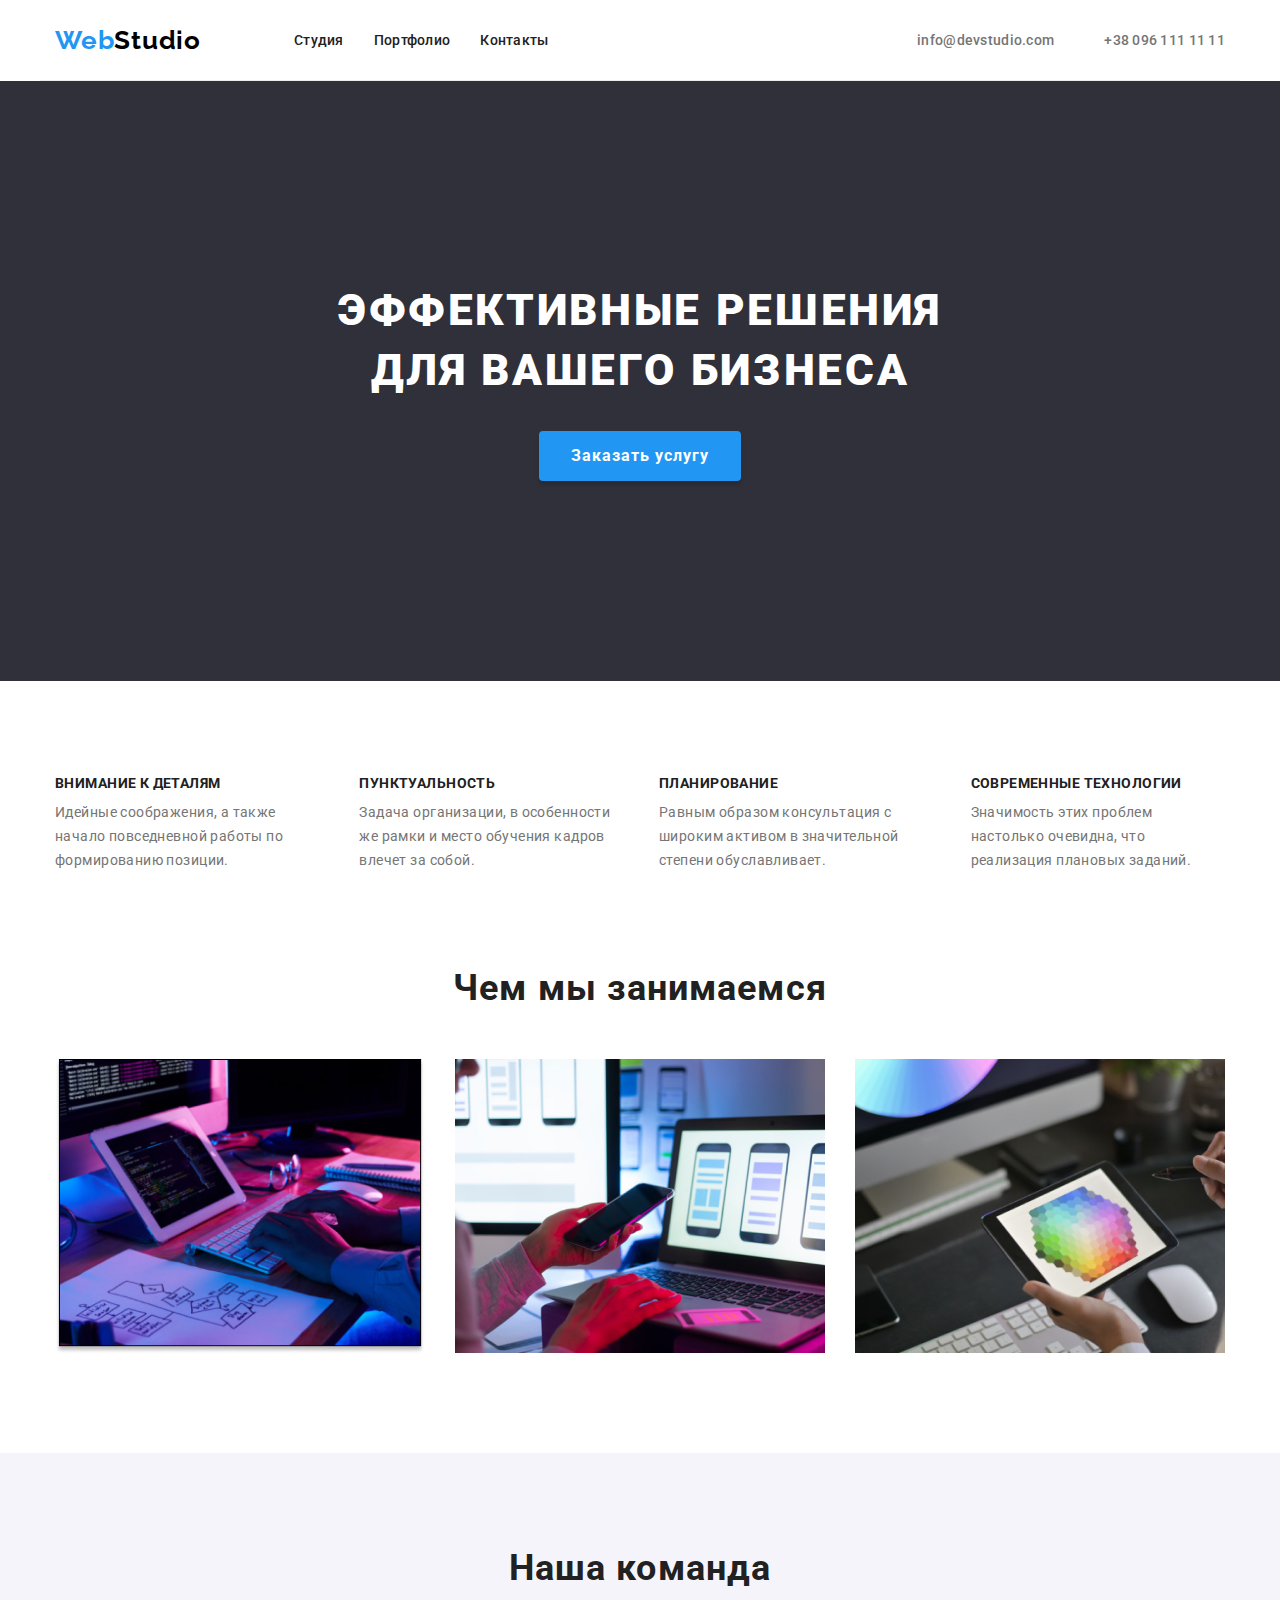
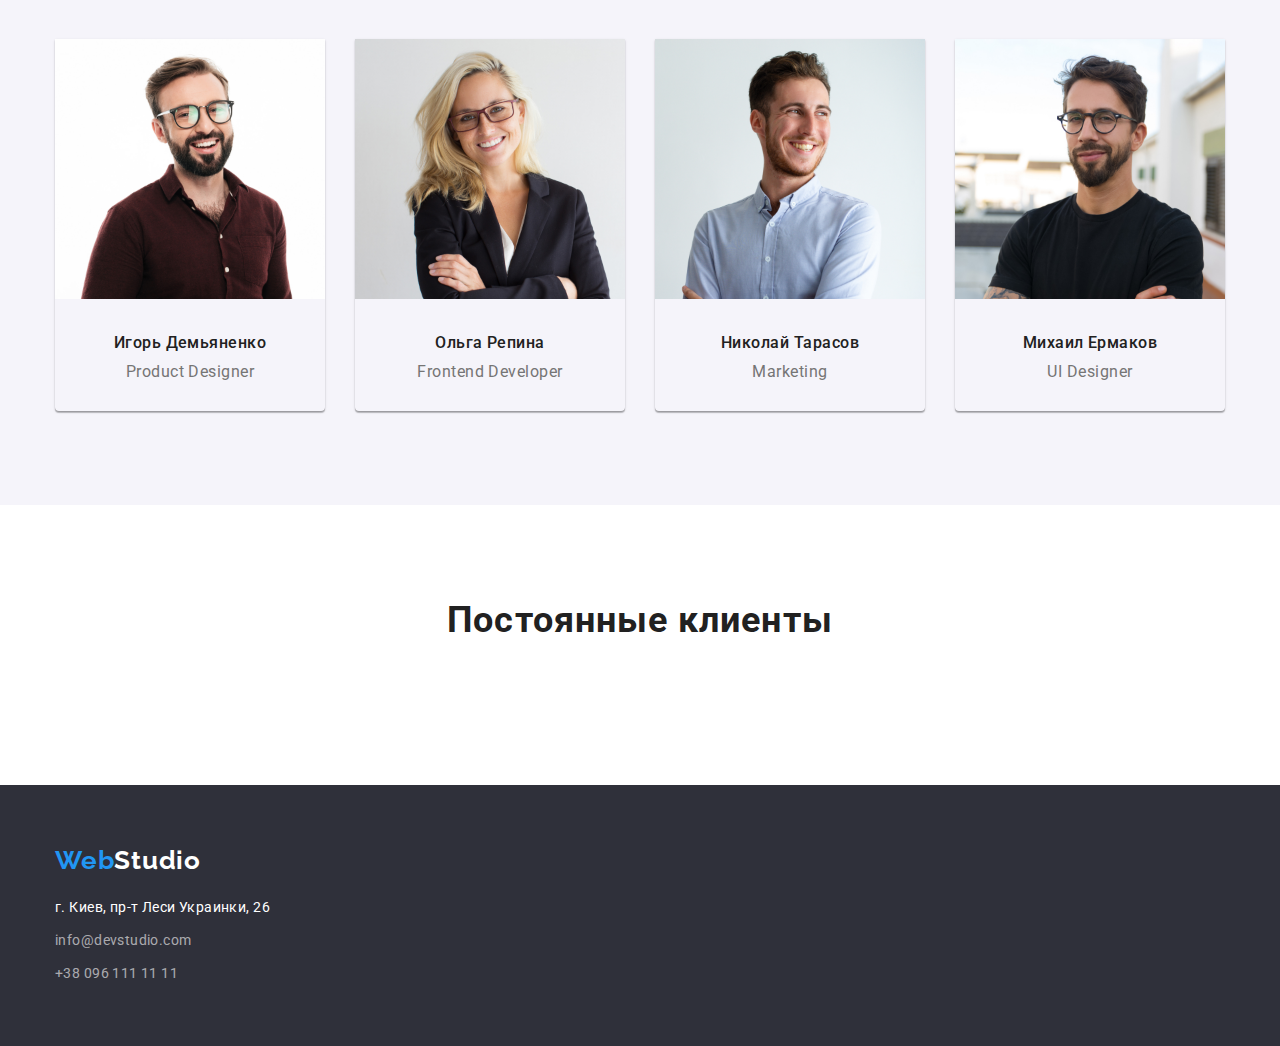
==== index.html @ a21bda49 "дз 4" ====
<!DOCTYPE html>
<html lang="ru">
<head>
    <meta charset="UTF-8">
    <meta http-equiv="X-UA-Compatible" content="IE=edge">
    <meta name="viewport" content="width=device-width, initial-scale=1.0">
    <link rel="preconnect" href="https://fonts.googleapis.com">
    <link rel="preconnect" href="https://fonts.gstatic.com" crossorigin>
    <link href="https://fonts.googleapis.com/css2?family=Raleway:wght@700&family=Roboto:wght@400;500;700;900&display=swap"
        rel="stylesheet">
    <link rel="stylesheet" href="css/styles.css">
    <link rel="stylesheet" href="./css/modern-normalize.css">
    <link rel="stylesheet" href="./css/reset.css">
    <title>Студия</title>
</head>
<body>
    <!--------шапка---------->
    <header>
        <div class="container nav-container">
            <nav class="main-nav">
                <a class="link header-logo-web" href="./index.html">Web<span class="header-logo-studio">Studio</span></a>
                <ul class="list header-list">
                    <li class="header-pre-list">
                        <a class="link header-link" href="./index.html" title="Студия">Студия</a>
                    </li>
                    <li class="header-pre-list">
                        <a class="link header-link" href="./portfolio.html" title="Портфолио">Портфолио</a>
                    </li>
                    <li class="header-pre-list">
                        <a class="link header-link" href="" title="Контакты">Контакты</a>
                    </li>
                </ul>
            </nav>
                <ul class="list header-tel-mail">
                    <li class="header-contact">
                        <a class="link header-mail" href="mailto:info@devstudio.com">info@devstudio.com</a>
                    </li>
                    <li class="header-contact">
                        <a class="link header-tel" href="tel:+380961111111">+38 096 111 11 11</a>
                    </li>
                </ul>
        </div>
    </header>
    <!---------ГЕРОЙ-------->
    <main>
        <section class="hero">
            <div class="container">
            <h1 class="hero-text">Эффективные решения для вашего бизнеса</h1>
            <button class="hero-btn" type="button">Заказать услугу</button>
            </div>
        </section>
        <!------Особенности------>
        <section class="section">
            <div class="container">
                <h2 class="visually-hidden">Особенности</h2>
                <ul class="list container-text">
                    <li class="container-pre-text">
                        <h3 class="list-text">Внимание к деталям</h3>
                        <p class="list-pre-text">Идейные соображения, а также начало повседневной работы по формированию позиции.</p>
                    </li>
                    <li class="container-pre-text">
                        <h3 class="list-text">Пунктуальность</h3>
                        <p class="list-pre-text">Задача организации, в особенности же рамки и место обучения кадров влечет за собой.</p>
                    </li>
                    <li class="container-pre-text">
                        <h3 class="list-text">Планирование</h3>
                        <p class="list-pre-text">Равным образом консультация с широким активом в значительной степени обуславливает.</p>
                    </li>
                    <li class="container-pre-text">
                        <h3 class="list-text">Современные технологии</h3>
                        <p class="list-pre-text">Значимость этих проблем настолько очевидна, что реализация плановых заданий.</p>
                    </li>
                </ul>
            </div>
        </section>
        <!-----Чем-мы-занимаемся----->
        <section class="img-container">
            <div class="container">
            <h2 class="item-text">Чем мы занимаемся</h2>
            <ul class="list container-img">
                <li class="item-img">
                    <img src="./images/box1.png" alt="Планирование" width="370">
                </li>
                <li class="item-img">
                    <img src="./images/box2.png" alt="Современные технологии" width="370">
                </li>
                <li class="item-img">
                    <img src="./images/box3.png" alt="Внимание к деталям" width="370">
                </li>
            </ul>
            </div>
        </section>
        <!-----Наша команда----->
        <section class="items">
            <div class="container">
                <h2 class="item-text">Наша команда</h2>
                <ul class="list container-items">
                    <li class="container-pre-items">
                        <img class="img-items" src="./images/img.jpg" alt="Игорь Демьяненко" width="270">
                        <div class="box-item-text" >
                            <h3 class="items-text">Игорь Демьяненко</h3>
                            <p class="items-title">Product Designer</p>
                        </div>
                    </li>
                    <li class="container-pre-items">
                        <img class="img-items" src="./images/img(1).jpg" alt="Ольга Репина" width="270">
                        <div class="box-item-text" >
                            <h3 class="items-text">Ольга Репина</h3>
                            <p class="items-title">Frontend Developer</p>
                        </div>
                    </li>
                    <li class="container-pre-items">
                        <img class="img-items" src="./images/img(2).jpg" alt="Николай Тарасов" width="270">
                        <div class="box-item-text" >
                            <h3 class="items-text">Николай Тарасов</h3>
                            <p class="items-title">Marketing</p>
                        </div>
                    </li>
                    <li class="container-pre-items">
                        <img class="img-items" src="./images/img(3).jpg" alt="Михаил Ермаков" width="270">
                        <div class="box-item-text" >
                            <h3 class="items-text">Михаил Ермаков</h3>
                            <p class="items-title">UI Designer</p>
                        </div>
                    </li>
                </ul>
            </div>
        </section>
        <!-- -----Постоянные-клиенты----- -->
        <section class="client-container">
            <div class="container">
                <h2 class="item-text">Постоянные клиенты</h2>
                <ul class="list">
                    <li></li>
                    <li></li>
                    <li></li>
                    <li></li>
                    <li></li>
                    <li></li>
                </ul>
            </div>
        </section>
    </main>
    <!-----футер--Подвал----->
    <footer class="footer">
        <div class="container">
            <a class="link footer-logo-web" href="./index.html">Web<span class="footer-logo-studio">Studio</span></a>
            <ul class="list footer-container">
                <li class="footer-pre-container" >
                    <a class="link footer-map" href="https://goo.gl/maps/3yWpkA23hBz6djXq9" target="_blank" rel="noopener noreferrer">
                        <address>г. Киев, пр-т Леси Украинки, 26</address></a>
                </li>
                <li class="footer-pre-container" >
                    <a class="link footer-list" href="mailto:info@devstudio.com">info@devstudio.com</a>
                </li>
                <li class="footer-pre-container" >
                    <a class="link footer-list" href="tel:+380961111111">+38 096 111 11 11</a>
                </li>
            </ul>
        </div>
    </footer>
</body>
</html>
---- css/styles.css ----
:root {
  --header-text-color: #212121;
  --accent-color: #2196f3;
  --main-title-color: #212121;
  --portfolio-text-color: #212121;
}

body {
  font-family: "Roboto", sans-serif;
}

.link {
  text-decoration: none;
}

.list {
  list-style: none;
}

.container {
  width: 1200px;
  padding-left: 15px;
  padding-right: 15px;
  margin: 0 auto;
}

/* ------------------------------ШАПКА---------------------------------- */
.nav-container {
  display: flex;
  align-items: center;
  border-bottom: 1px solid #ececec;
}

.main-nav {
  display: flex;
  align-items: center;
}

.header-list {
  display: flex;
}

.header-tel-mail {
  display: flex;
  align-items: center;
  margin-left: auto;
}

.header-logo-web {
  font-family: Raleway;
  font-weight: bold;
  font-size: 26px;
  line-height: 31px;
  letter-spacing: 0.03em;
  color: #2196f3;
}

.header-logo-web {
  margin-right: 93px;
}

.header-logo-studio {
  font-family: Raleway;
  font-weight: bold;
  font-size: 26px;
  line-height: 31px;
  letter-spacing: 0.03em;
  color: #000000;
}

.header-link {
  display: block;
  font-family: Roboto;
  font-style: normal;
  font-weight: 500;
  font-size: 14px;
  line-height: 16px;
  letter-spacing: 0.02em;

  color: var(--header-text-color);

  padding-top: 32px;
  padding-bottom: 32px;
}

.header-pre-list + .header-pre-list {
  margin-left: 30px;
}

.header-contact:not(:last-child) {
  margin-right: 50px;
}

.header-link:hover,
.header-link:focus {
  color: var(--accent-color);
}

.header-mail {
  font-family: Roboto;
  font-style: normal;
  font-weight: 500;
  font-size: 14px;
  line-height: 16px;
  letter-spacing: 0.02em;

  color: #757575;
}

.header-mail:hover,
.header-mail:focus {
  color: var(--accent-color);
}

.header-tel {
  font-family: Roboto;
  font-style: normal;
  font-weight: 500;
  font-size: 14px;
  line-height: 16px;
  letter-spacing: 0.02em;

  color: #757575;
}

.header-tel:hover,
.header-tel:focus {
  color: var(--accent-color);
}

/* ------------------------------ГЕРОЙ-------------------------------------- */
.hero {
  background-color: #2f303a;
  padding-top: 200px;
  padding-bottom: 200px;
}

.hero-text {
  width: 696px;
  height: 120px;
  font-family: Roboto;
  font-style: normal;
  font-weight: 900;
  font-size: 44px;
  line-height: 1.36;
  text-align: center;
  letter-spacing: 0.06em;
  text-transform: uppercase;
  color: #ffffff;

  margin: 0 auto;
  margin-bottom: 30px;
  display: block;
}

.hero-btn {
  padding: 10px 32px;
  margin: 0 auto;
  font-family: Roboto;
  font-style: normal;
  font-weight: bold;
  font-size: 16px;
  line-height: 1.87;
  display: block;
  align-items: center;
  text-align: center;
  letter-spacing: 0.06em;
  color: #ffffff;
  cursor: pointer;

  background: #2196f3;
  box-shadow: 0px 4px 4px rgba(0, 0, 0, 0.15);
  border-radius: 4px;
  border: none;
}

.hero-btn:hover,
.hero-btn:focus {
  color: #188ce8;
}

/* -----------------------------ОСОБЕННОСТИ--------------------------------------- */

.container-text {
  display: flex;
}

.container-pre-text:not(:last-child) {
  margin-right: 30px;
}

.section {
  padding-top: 94px;
  padding-bottom: 94px;
}

.visually-hidden {
  position: absolute;
  width: 1px;
  height: 1px;
  margin: -1px;
  border: 0;
  padding: 0;
  white-space: nowrap;
  clip-path: inset(100%);
  clip: rect(0 0 0 0);
  overflow: hidden;
}

.list-text {
  margin-bottom: 10px;

  font-family: Roboto;
  font-style: normal;
  font-weight: bold;
  font-size: 14px;
  line-height: 16px;
  letter-spacing: 0.03em;
  color: var(--main-title-color);

  text-transform: uppercase;
}

.list-pre-text {
  font-family: Roboto;
  font-style: normal;
  font-weight: normal;
  font-size: 14px;
  line-height: 1.71;
  letter-spacing: 0.03em;
  color: #757575;
}

/* -------------------------------ЧЕМ-МИ-ЗАНИМАЕМСЯ----------------------------------- */

.img-container {
  padding-bottom: 94px;
}

.container-img {
  display: inline-flex;
}

.item-img:not(:last-child) {
  margin-right: 30px;
}

.item-text {
  margin-bottom: 50px;

  font-family: Roboto;
  font-style: normal;
  font-weight: bold;
  font-size: 36px;
  line-height: 42px;
  text-align: center;
  letter-spacing: 0.03em;
  color: var(--header-text-color);
}

/* ---------------------------------НАША-КОМАННДА---------------------------------- */

.container-items {
  display: flex;
}

.container-pre-items:not(:last-child) {
  margin-right: 30px;
}

.container-pre-items {
  box-shadow: 0px 1px 3px rgba(0, 0, 0, 0.12), 0px 1px 1px rgba(0, 0, 0, 0.14),
    0px 2px 1px rgba(0, 0, 0, 0.2);
  border-radius: 0px 0px 4px 4px;
}

.box-item-text {
  padding-top: 30px;
  padding-bottom: 30px;
}

.items {
  background-color: #f5f4fa;
  padding-top: 94px;
  padding-bottom: 94px;
}

.items-text {
  margin-bottom: 10px;

  font-family: Roboto;
  font-style: normal;
  font-weight: 500;
  font-size: 16px;
  line-height: 19px;
  text-align: center;
  letter-spacing: 0.03em;
  color: var(--header-text-color);
}

.items-title {
  font-family: Roboto;
  font-style: normal;
  font-weight: normal;
  font-size: 16px;
  line-height: 19px;
  text-align: center;
  letter-spacing: 0.03em;
  color: #757575;
}

/* --------------------СТОРІНКА-2-ПОРТФОЛИО----------------------------------------- */

.box-list {
  padding-top: 94px;
  padding-bottom: 94px;
}

.box-button:not(:last-child) {
  margin-right: 8px;
}

.container-box-btn {
  display: block;
  display: flex;
  justify-content: center;
  margin-bottom: 50px;
}

.list-btn {
  padding: 8px 22px;
  font-family: Roboto;
  font-style: normal;
  font-weight: 500;
  font-size: 16px;
  line-height: 1.62;
  text-align: center;
  letter-spacing: 0.03em;
  color: #212121;
  cursor: pointer;
  border-radius: 4px;
  border: none;
  background: #f5f4fa;
  border-radius: 4px;
}

.list-btn:focus,
.list-btn:hover {
  background: #2196f3;
  /* shadow-middle */
  color: #ffffff;
  box-shadow: 0px 3px 1px rgba(0, 0, 0, 0.1), 0px 1px 2px rgba(0, 0, 0, 0.08),
    0px 2px 2px rgba(0, 0, 0, 0.12);
  border-radius: 4px;
}

.flex-container {
  display: flex;
  flex-wrap: wrap;
}

.flex-text-container {
  padding: 20px 24px;
  border-right: 1px solid #eee;
  border-bottom: 1px solid#eee;
  border-left: 1px solid #eee;
}

.box-img {
  width: 370px;
  margin-right: 30px;
  margin-bottom: 30px;
}

.box-img:nth-child(3n) {
  margin-right: 0;
}

.box-img:nth-last-child(-n + 3) {
  margin-bottom: 0px;
}

.section-text {
  font-family: Roboto;
  font-style: normal;
  font-weight: bold;
  font-size: 18px;
  line-height: 2;

  letter-spacing: 0.06em;
  color: var(--portfolio-text-color);
}

.section-title {
  font-family: Roboto;
  font-style: normal;
  font-weight: normal;
  font-size: 16px;
  line-height: 1.87;
  letter-spacing: 0.03em;
  color: #757575;
}

/* ----------------------------Постоянные-клиенты---------------------------------- */

.client-container {
  padding-top: 94px;
  padding-bottom: 94px;
}

/* ----------------------------ФУТЕР--------------------------------------------- */
.footer {
  background-color: #2f303a;
  padding-top: 60px;
  padding-bottom: 60px;
}

.footer-pre-container:not(:last-child) {
  margin-bottom: 9px;
}

.footer-logo-web {
  display: block;
  margin-bottom: 20px;
  font-family: Raleway;
  font-weight: bold;
  font-size: 26px;
  line-height: 31px;
  letter-spacing: 0.03em;
  color: #2196f3;
}

.footer-logo-studio {
  font-family: Raleway;
  font-weight: bold;
  font-size: 26px;
  line-height: 31px;
  letter-spacing: 0.03em;
  color: #ffffff;
}

.footer-list {
  font-family: Roboto;
  font-style: normal;
  font-weight: normal;
  font-size: 14px;
  line-height: 1.71;
  letter-spacing: 0.03em;

  color: rgba(255, 255, 255, 0.6);
}

.footer-map {
  font-family: Roboto;
  font-style: normal;
  font-weight: normal;
  font-size: 14px;
  line-height: 1.71;
  letter-spacing: 0.03em;
  color: #ffffff;
}

address {
  font-family: Roboto;
  font-style: normal;
}

.footer-list:hover {
  color: var(--accent-color);
}

.footer-list:focus {
  color: var(--accent-color);
}

.footer-map:hover {
  color: var(--accent-color);
}

.footer-map:focus {
  color: var(--accent-color);
}
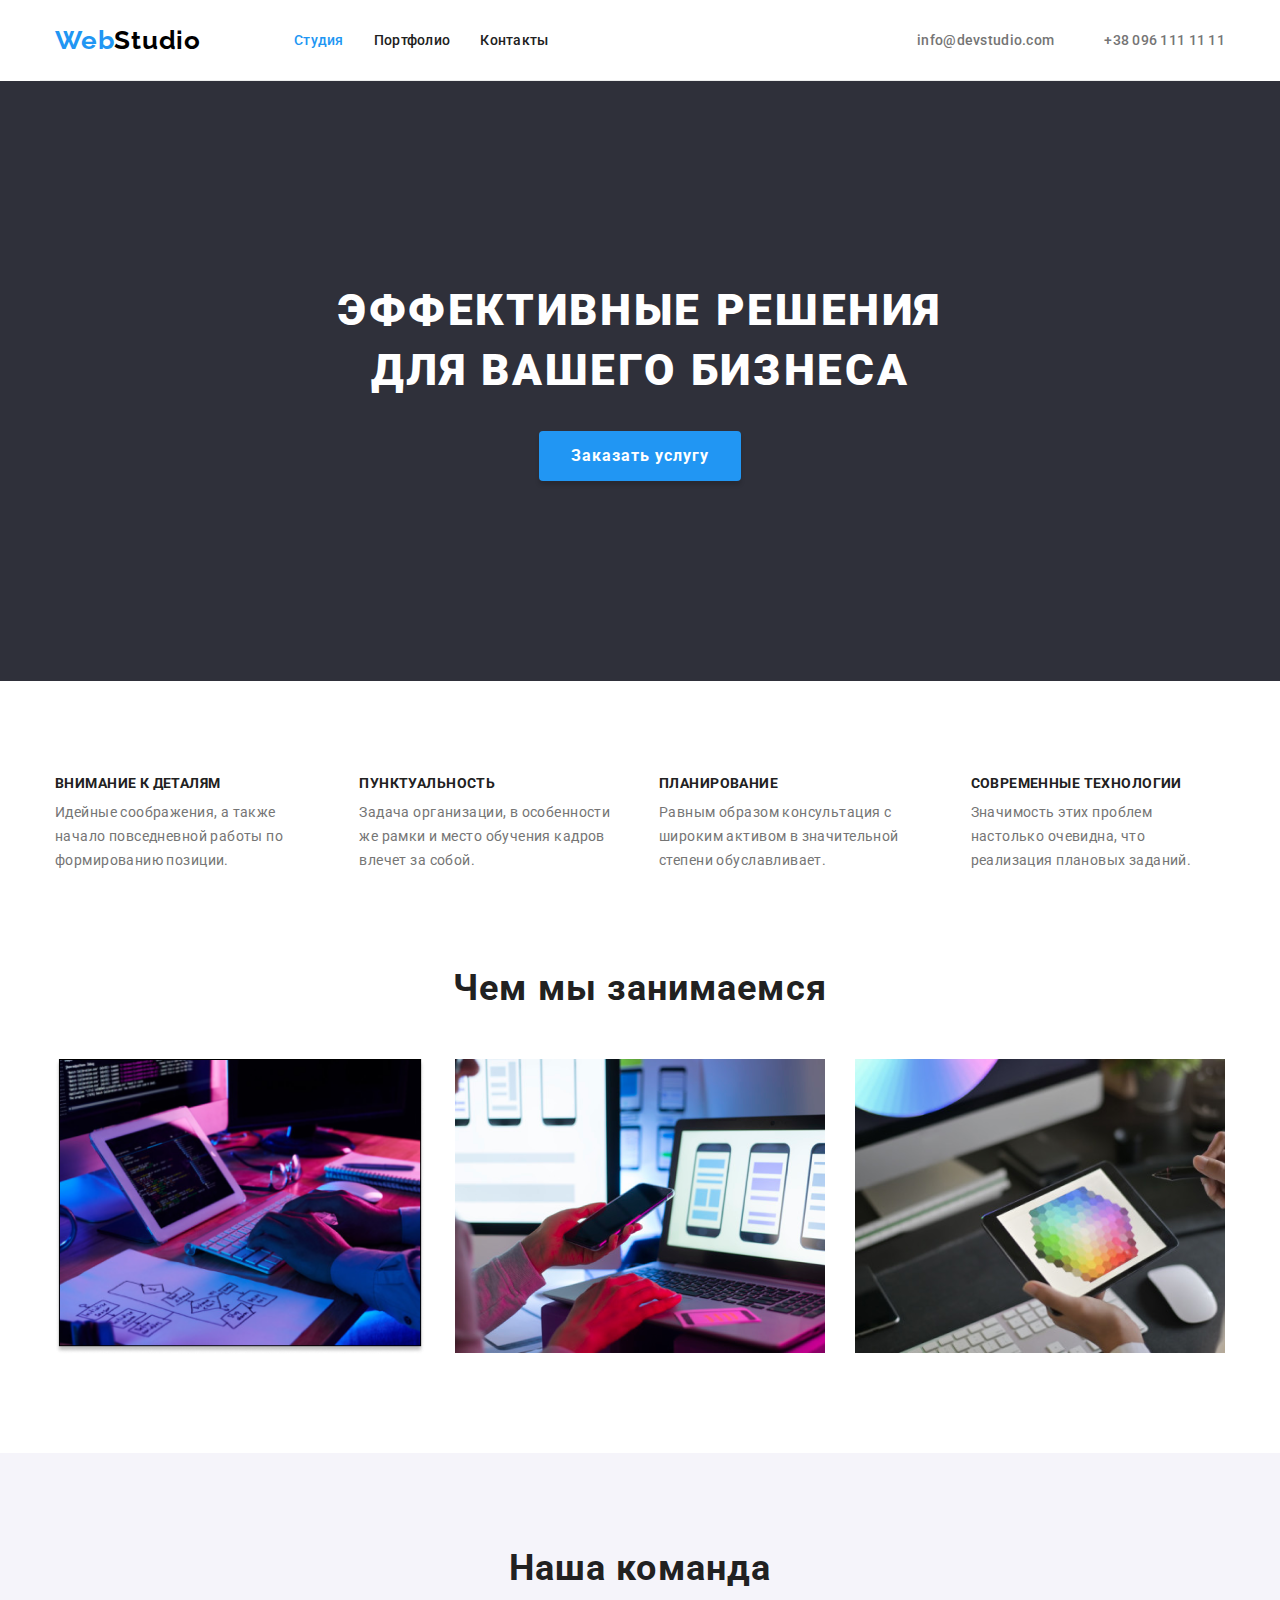
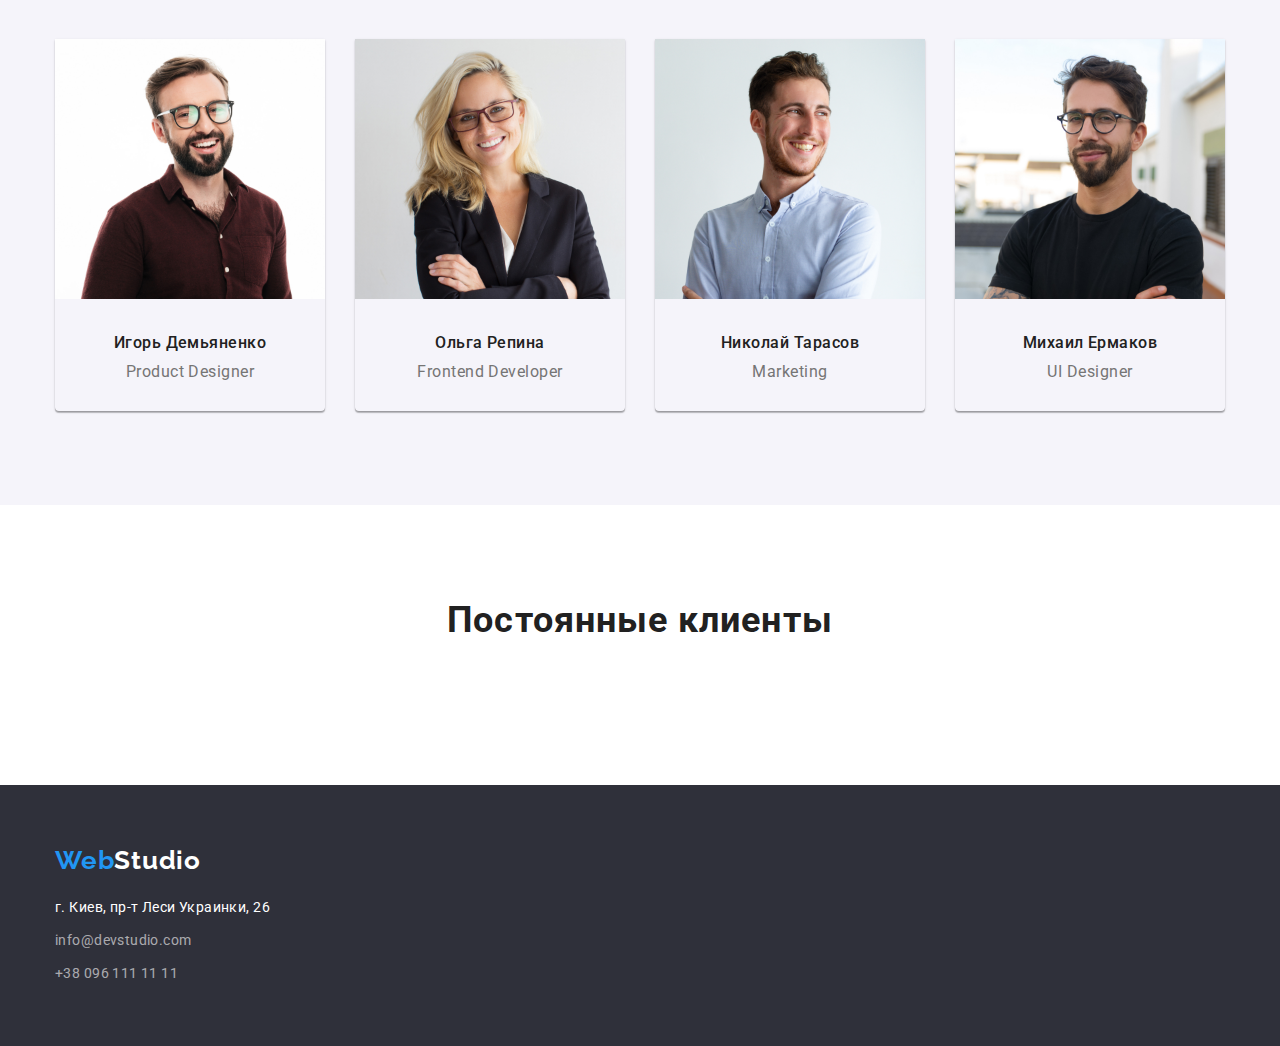
==== commit 723aa566: "current +" ====
--- a/index.html
+++ b/index.html
@@ -21,13 +21,13 @@
                 <a class="link header-logo-web" href="./index.html">Web<span class="header-logo-studio">Studio</span></a>
                 <ul class="list header-list">
                     <li class="header-pre-list">
-                        <a class="link header-link" href="./index.html" title="Студия">Студия</a>
+                        <a class="link header-link current" href="./index.html">Студия</a>
                     </li>
                     <li class="header-pre-list">
-                        <a class="link header-link" href="./portfolio.html" title="Портфолио">Портфолио</a>
+                        <a class="link header-link" href="./portfolio.html">Портфолио</a>
                     </li>
                     <li class="header-pre-list">
-                        <a class="link header-link" href="" title="Контакты">Контакты</a>
+                        <a class="link header-link" href="">Контакты</a>
                     </li>
                 </ul>
             </nav>
--- a/css/styles.css
+++ b/css/styles.css
@@ -25,6 +25,11 @@
 }
 
 /* ------------------------------ШАПКА---------------------------------- */
+
+.header-pre-list .current {
+  color: #2196f3;
+}
+
 .nav-container {
   display: flex;
   align-items: center;
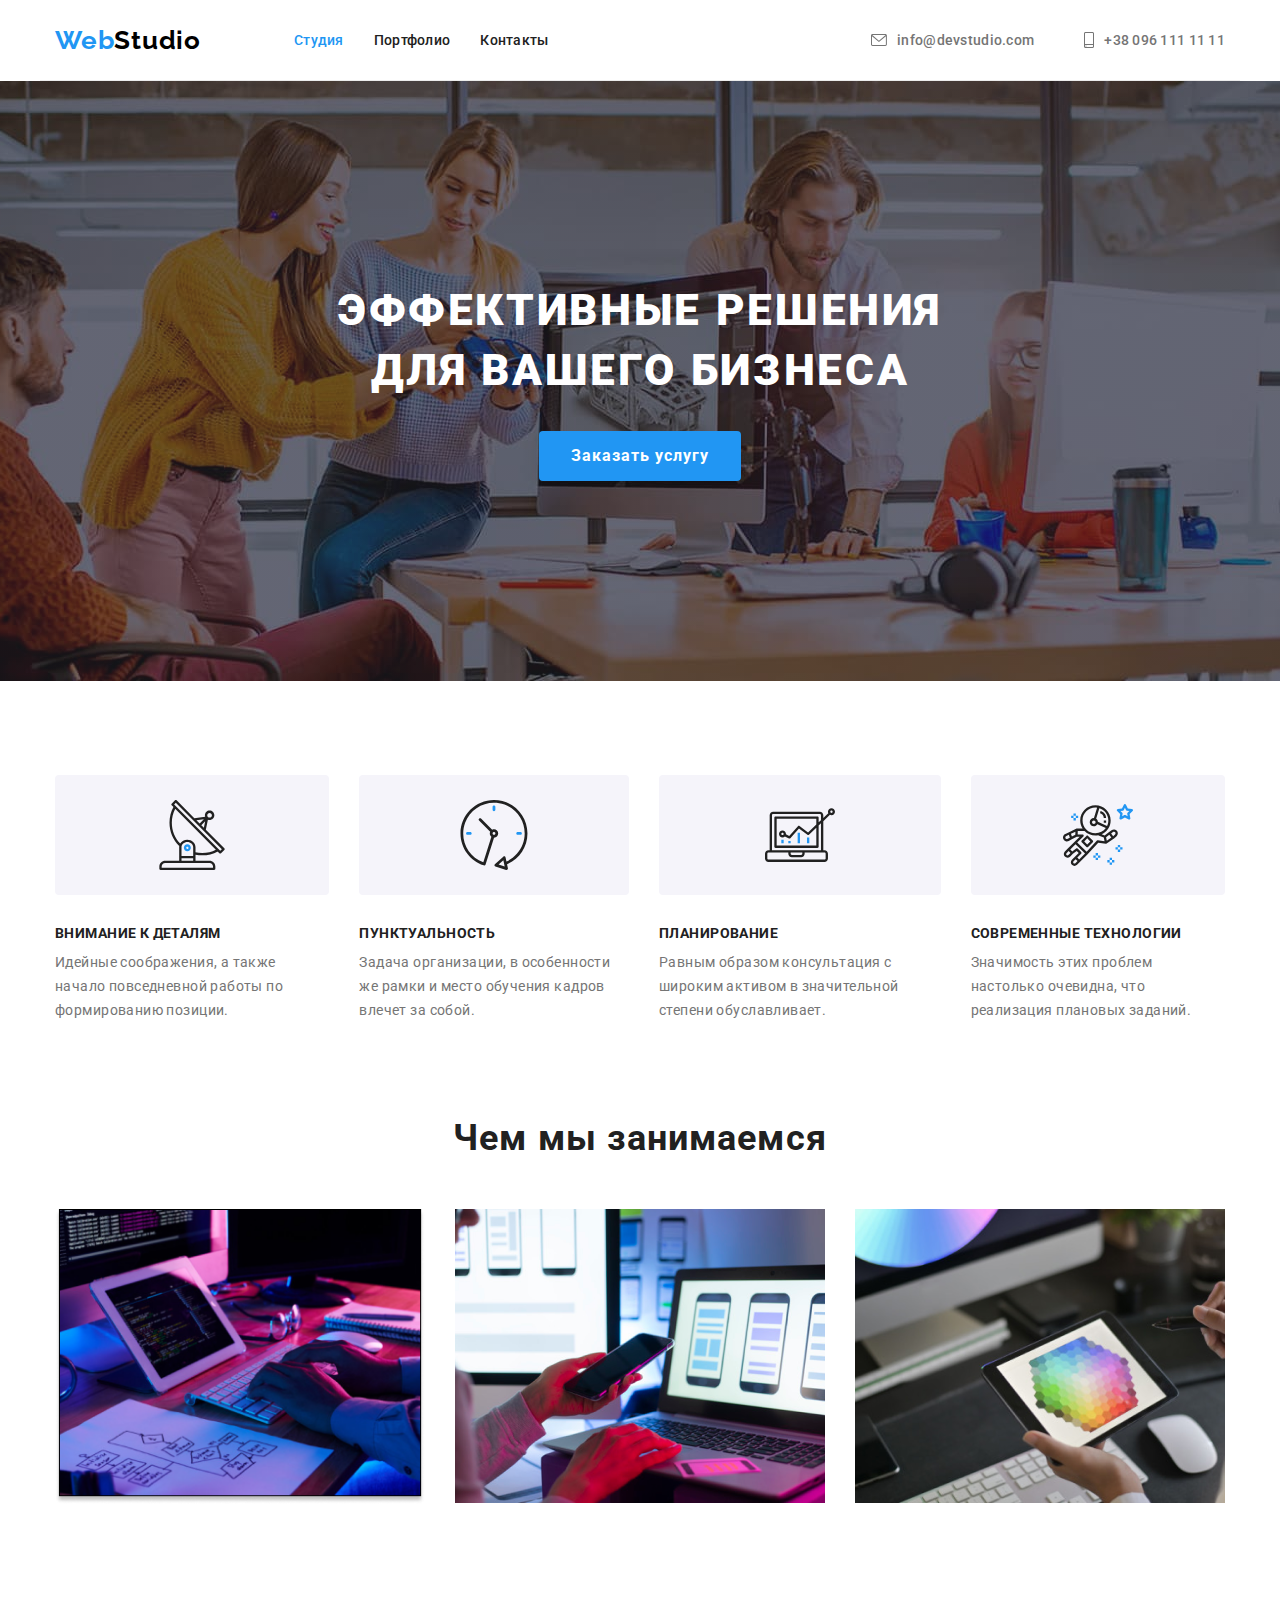
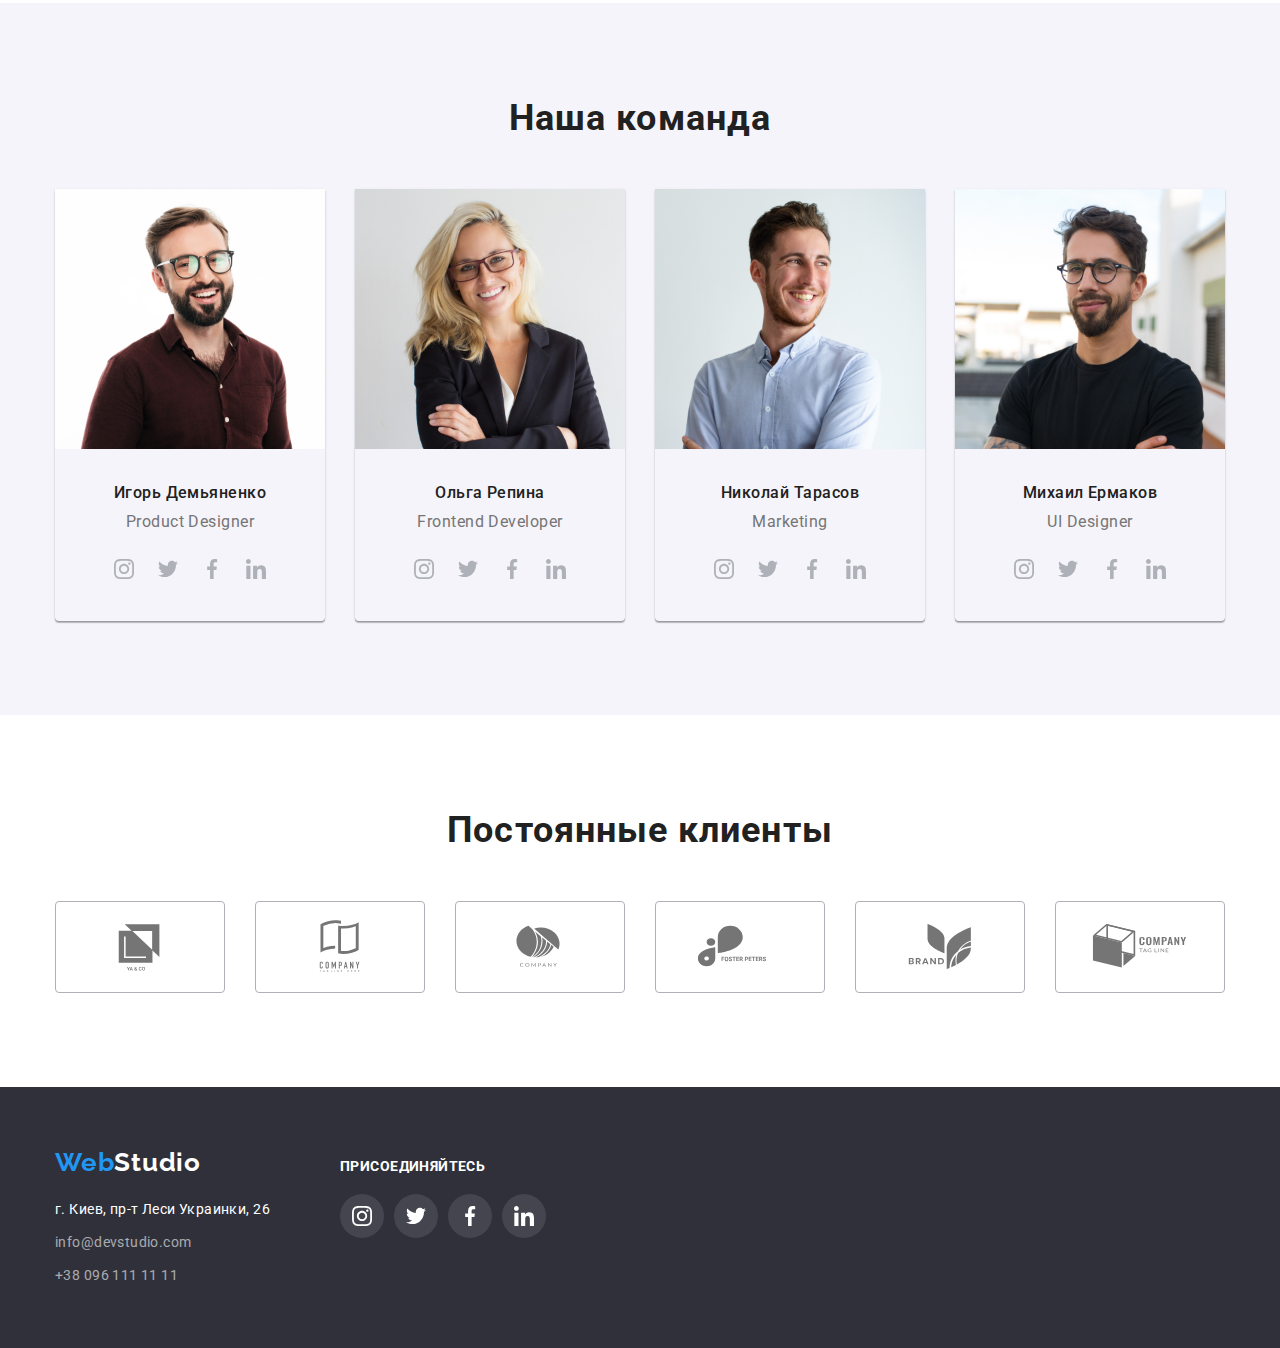
==== commit 3531726b: "дз 4 зроблено" ====
--- a/index.html
+++ b/index.html
@@ -33,10 +33,19 @@
             </nav>
                 <ul class="list header-tel-mail">
                     <li class="header-contact">
-                        <a class="link header-mail" href="mailto:info@devstudio.com">info@devstudio.com</a>
+                        <a class="link header-mail" href="mailto:info@devstudio.com">
+                        <svg class="header-icon-mail" wight="16" height="12">
+                            <use href="../images/symbol-defs.svg#icon-envelope-hover">
+                            </use>
+                        </svg>
+                        info@devstudio.com</a>
                     </li>
                     <li class="header-contact">
-                        <a class="link header-tel" href="tel:+380961111111">+38 096 111 11 11</a>
+                        <a class="link header-tel" href="tel:+380961111111">
+                            <svg class="header-icon-tel" wight="10" height="16">
+                            <use href="../images/symbol-defs.svg#icon-smartphone">
+                            </use>
+                        </svg>+38 096 111 11 11</a>
                     </li>
                 </ul>
         </div>
@@ -55,18 +64,42 @@
                 <h2 class="visually-hidden">Особенности</h2>
                 <ul class="list container-text">
                     <li class="container-pre-text">
+                        <div class="icon-thumb">
+                            <svg class="icon-group" width="70" height="70">
+                                <use href="../images/symbol-defs.svg#icon-antenna">
+                                </use>
+                            </svg>
+                        </div>
                         <h3 class="list-text">Внимание к деталям</h3>
                         <p class="list-pre-text">Идейные соображения, а также начало повседневной работы по формированию позиции.</p>
                     </li>
                     <li class="container-pre-text">
+                        <div class="icon-thumb">
+                            <svg class="icon-group" width="70" height="70">
+                                <use href="../images/symbol-defs.svg#icon-clock">
+                                </use>
+                            </svg>
+                        </div>
                         <h3 class="list-text">Пунктуальность</h3>
                         <p class="list-pre-text">Задача организации, в особенности же рамки и место обучения кадров влечет за собой.</p>
                     </li>
                     <li class="container-pre-text">
+                        <div class="icon-thumb">
+                            <svg class="icon-group" width="70" height="70">
+                                <use href="../images/symbol-defs.svg#icon-diagram">
+                                </use>
+                            </svg>
+                        </div>
                         <h3 class="list-text">Планирование</h3>
                         <p class="list-pre-text">Равным образом консультация с широким активом в значительной степени обуславливает.</p>
                     </li>
                     <li class="container-pre-text">
+                        <div class="icon-thumb">
+                            <svg class="icon-group" width="70" height="70">
+                                <use href="../images/symbol-defs.svg#icon-astronaut">
+                                </use>
+                            </svg>
+                        </div>
                         <h3 class="list-text">Современные технологии</h3>
                         <p class="list-pre-text">Значимость этих проблем настолько очевидна, что реализация плановых заданий.</p>
                     </li>
@@ -100,6 +133,40 @@
                         <div class="box-item-text" >
                             <h3 class="items-text">Игорь Демьяненко</h3>
                             <p class="items-title">Product Designer</p>
+                            <ul class="list social-list-box">
+                                <li class="link-box">
+                                    <a class="link-pre-box" href="">
+                                        <svg class="box-social-icon">
+                                            <use href="../images/symbol-defs.svg#icon-instagram">
+                                            </use>
+                                        </svg>
+                                    </a>
+                                </li>
+                                <li class="link-box">
+                                    <a class="link-pre-box" href="">
+                                        <svg class="box-social-icon">
+                                            <use href="../images/symbol-defs.svg#icon-twitter">
+                                            </use>
+                                        </svg>
+                                    </a>
+                                </li>
+                                <li class="link-box">
+                                    <a class="link-pre-box" href="">
+                                        <svg class="box-social-icon">
+                                            <use href="../images/symbol-defs.svg#icon-facebook">
+                                            </use>
+                                        </svg>
+                                    </a>
+                                </li>
+                                <li class="link-box">
+                                    <a class="link-pre-box" href="">
+                                        <svg class="box-social-icon">
+                                            <use href="../images/symbol-defs.svg#icon-linkedin">
+                                            </use>
+                                        </svg>
+                                    </a>
+                                </li>
+                            </ul>
                         </div>
                     </li>
                     <li class="container-pre-items">
@@ -107,6 +174,40 @@
                         <div class="box-item-text" >
                             <h3 class="items-text">Ольга Репина</h3>
                             <p class="items-title">Frontend Developer</p>
+                            <ul class="list social-list-box">
+                                <li class="link-box">
+                                    <a class="link-pre-box" href="">
+                                        <svg class="box-social-icon">
+                                            <use href="../images/symbol-defs.svg#icon-instagram">
+                                            </use>
+                                        </svg>
+                                    </a>
+                                </li>
+                                <li class="link-box">
+                                    <a class="link-pre-box" href="">
+                                        <svg class="box-social-icon">
+                                            <use href="../images/symbol-defs.svg#icon-twitter">
+                                            </use>
+                                        </svg>
+                                    </a>
+                                </li>
+                                <li class="link-box">
+                                    <a class="link-pre-box" href="">
+                                        <svg class="box-social-icon">
+                                            <use href="../images/symbol-defs.svg#icon-facebook">
+                                            </use>
+                                        </svg>
+                                    </a>
+                                </li>
+                                <li class="link-box">
+                                    <a class="link-pre-box" href="">
+                                        <svg class="box-social-icon">
+                                            <use href="../images/symbol-defs.svg#icon-linkedin">
+                                            </use>
+                                        </svg>
+                                    </a>
+                                </li>
+                            </ul>
                         </div>
                     </li>
                     <li class="container-pre-items">
@@ -114,6 +215,40 @@
                         <div class="box-item-text" >
                             <h3 class="items-text">Николай Тарасов</h3>
                             <p class="items-title">Marketing</p>
+                            <ul class="list social-list-box">
+                                <li class="link-box">
+                                    <a class="link-pre-box" href="">
+                                        <svg class="box-social-icon">
+                                            <use href="../images/symbol-defs.svg#icon-instagram">
+                                            </use>
+                                        </svg>
+                                    </a>
+                                </li>
+                                <li class="link-box">
+                                    <a class="link-pre-box" href="">
+                                        <svg class="box-social-icon">
+                                            <use href="../images/symbol-defs.svg#icon-twitter">
+                                            </use>
+                                        </svg>
+                                    </a>
+                                </li>
+                                <li class="link-box">
+                                    <a class="link-pre-box" href="">
+                                        <svg class="box-social-icon">
+                                            <use href="../images/symbol-defs.svg#icon-facebook">
+                                            </use>
+                                        </svg>
+                                    </a>
+                                </li>
+                                <li class="link-box">
+                                    <a class="link-pre-box" href="">
+                                        <svg class="box-social-icon">
+                                            <use href="../images/symbol-defs.svg#icon-linkedin">
+                                            </use>
+                                        </svg>
+                                    </a>
+                                </li>
+                            </ul>
                         </div>
                     </li>
                     <li class="container-pre-items">
@@ -121,6 +256,40 @@
                         <div class="box-item-text" >
                             <h3 class="items-text">Михаил Ермаков</h3>
                             <p class="items-title">UI Designer</p>
+                            <ul class="list social-list-box">
+                                <li class="link-box">
+                                    <a class="link-pre-box" href="">
+                                        <svg class="box-social-icon">
+                                            <use href="../images/symbol-defs.svg#icon-instagram">
+                                            </use>
+                                        </svg>
+                                    </a>
+                                </li>
+                                <li class="link-box">
+                                    <a class="link-pre-box" href="">
+                                        <svg class="box-social-icon">
+                                            <use href="../images/symbol-defs.svg#icon-twitter">
+                                            </use>
+                                        </svg>
+                                    </a>
+                                </li>
+                                <li class="link-box">
+                                    <a class="link-pre-box" href="">
+                                        <svg class="box-social-icon">
+                                            <use href="../images/symbol-defs.svg#icon-facebook">
+                                            </use>
+                                        </svg>
+                                    </a>
+                                </li>
+                                <li class="link-box">
+                                    <a class="link-pre-box" href="">
+                                        <svg class="box-social-icon">
+                                            <use href="../images/symbol-defs.svg#icon-linkedin">
+                                            </use>
+                                        </svg>
+                                    </a>
+                                </li>
+                            </ul>
                         </div>
                     </li>
                 </ul>
@@ -130,20 +299,63 @@
         <section class="client-container">
             <div class="container">
                 <h2 class="item-text">Постоянные клиенты</h2>
-                <ul class="list">
-                    <li></li>
-                    <li></li>
-                    <li></li>
-                    <li></li>
-                    <li></li>
-                    <li></li>
+                <ul class="list client-box">
+                    <li class="client-link">
+                        <a class="client-link-icon" href="">
+                            <svg class="client-icon">
+                                <use href="../images/symbol-defs.svg#icon-Logo" >
+                                </use>
+                            </svg>
+                        </a>
+                    </li>
+                    <li class="client-link">
+                        <a class="client-link-icon" href="">
+                            <svg class="client-icon">
+                                <use href="../images/symbol-defs.svg#icon-Logo-1">
+                                </use>
+                            </svg>
+                        </a>
+                    </li>
+                    <li class="client-link">
+                        <a class="client-link-icon" href="">
+                            <svg class="client-icon">
+                                <use href="../images/symbol-defs.svg#icon-Logo-2">
+                                </use>
+                            </svg>
+                        </a>
+                    </li>
+                    <li class="client-link">
+                        <a class="client-link-icon" href="">
+                            <svg class="client-icon">
+                                <use href="../images/symbol-defs.svg#icon-Logo-3">
+                                </use>
+                            </svg>
+                        </a>
+                    </li>
+                    <li class="client-link">
+                        <a class="client-link-icon" href="">
+                            <svg class="client-icon">
+                                <use href="../images/symbol-defs.svg#icon-Logo-4">
+                                </use>
+                            </svg>
+                        </a>
+                    </li>
+                    <li class="client-link">
+                        <a class="client-link-icon" href="">
+                            <svg class="client-icon">
+                                <use href="../images/symbol-defs.svg#icon-Logo-5">
+                                </use>
+                            </svg>
+                        </a>
+                    </li>
                 </ul>
             </div>
         </section>
     </main>
     <!-----футер--Подвал----->
     <footer class="footer">
-        <div class="container">
+        <div class="container container-footer">
+        <div>
             <a class="link footer-logo-web" href="./index.html">Web<span class="footer-logo-studio">Studio</span></a>
             <ul class="list footer-container">
                 <li class="footer-pre-container" >
@@ -158,6 +370,44 @@
                 </li>
             </ul>
         </div>
+        <div class="social-box">
+            <p class="social-text">присоединяйтесь</p>
+            <ul class="list social-links">
+                <li class="social-pre-link">
+                    <a class="pre-link" href="">
+                        <svg class="link-icon">
+                            <use href="../images/symbol-defs.svg#icon-instagram">
+                            </use>
+                        </svg>
+                    </a>
+                </li>
+                <li class="social-pre-link">
+                    <a class="pre-link" href="">
+                        <svg class="link-icon">
+                            <use href="../images/symbol-defs.svg#icon-twitter">
+                            </use>
+                        </svg>
+                    </a>
+                </li>
+                <li class="social-pre-link">
+                    <a class="pre-link" href="">
+                        <svg class="link-icon">
+                            <use href="../images/symbol-defs.svg#icon-facebook">
+                            </use>
+                        </svg>
+                    </a>
+                </li>
+                <li class="social-pre-link">
+                    <a class="pre-link" href="">
+                        <svg class="link-icon">
+                            <use href="../images/symbol-defs.svg#icon-linkedin">
+                            </use>
+                        </svg>
+                    </a>
+                </li>
+            </ul>
+        </div>
+        </div>
     </footer>
 </body>
 </html>
--- a/css/styles.css
+++ b/css/styles.css
@@ -117,6 +117,11 @@
   color: var(--accent-color);
 }
 
+.header-mail {
+  display: flex;
+  align-items: center;
+}
+
 .header-tel {
   font-family: Roboto;
   font-style: normal;
@@ -126,6 +131,25 @@
   letter-spacing: 0.02em;
 
   color: #757575;
+}
+
+.header-tel {
+  display: flex;
+  align-items: center;
+}
+
+.header-icon-mail {
+  width: 16px;
+  height: 12px;
+  margin-right: 10px;
+  fill: currentColor;
+}
+
+.header-icon-tel {
+  width: 10px;
+  height: 16px;
+  margin-right: 10px;
+  fill: currentColor;
 }
 
 .header-tel:hover,
@@ -138,6 +162,24 @@
   background-color: #2f303a;
   padding-top: 200px;
   padding-bottom: 200px;
+}
+
+.hero {
+  background-image: url(/images/symbol-defs.svg);
+}
+
+.hero {
+  max-width: 1600px;
+  min-height: 600px;
+  margin-left: auto;
+  margin-right: auto;
+  background-image: linear-gradient(
+      rgba(47, 48, 58, 0.4),
+      rgba(47, 48, 58, 0.4)
+    ),
+    url(../images/Img\ hero.jpg);
+  background-position: center;
+  background-size: cover;
 }
 
 .hero-text {
@@ -185,6 +227,16 @@
 }
 
 /* -----------------------------ОСОБЕННОСТИ--------------------------------------- */
+
+.icon-thumb {
+  display: flex;
+  align-items: center;
+  justify-content: center;
+  height: 120px;
+  background: #f5f4fa;
+  border-radius: 4px;
+  margin-bottom: 30px;
+}
 
 .container-text {
   display: flex;
@@ -314,6 +366,39 @@
   color: #757575;
 }
 
+.social-list-box {
+  display: flex;
+  justify-content: center;
+  margin-top: 16px;
+}
+
+.link-box {
+  width: 44px;
+  height: 44px;
+}
+
+.link-pre-box {
+  width: 100%;
+  height: 100%;
+  border-radius: 50%;
+  display: flex;
+  align-items: center;
+  justify-content: center;
+  color: #afb1b8;
+}
+
+.box-social-icon {
+  width: 20px;
+  height: 20px;
+  fill: currentColor;
+}
+
+.link-pre-box:hover,
+.link-pre-box:focus {
+  background-color: #2196f3;
+  color: white;
+}
+
 /* --------------------СТОРІНКА-2-ПОРТФОЛИО----------------------------------------- */
 
 .box-list {
@@ -377,6 +462,12 @@
   margin-bottom: 30px;
 }
 
+.box-img:focus,
+.box-img:hover {
+  box-shadow: 0px 1px 1px rgba(0, 0, 0, 0.12), 0px 4px 4px rgba(0, 0, 0, 0.06),
+    1px 4px 6px rgba(0, 0, 0, 0.16);
+}
+
 .box-img:nth-child(3n) {
   margin-right: 0;
 }
@@ -413,7 +504,49 @@
   padding-bottom: 94px;
 }
 
+.client-box {
+  display: flex;
+}
+
+.client-link {
+  width: 170px;
+  height: 92px;
+}
+
+.client-link:not(:last-child) {
+  margin-right: 30px;
+}
+
+.client-link-icon {
+  width: 100%;
+  height: 100%;
+  border: 1px solid #afb1b8;
+  display: flex;
+  align-items: center;
+  justify-content: center;
+  border-radius: 4px;
+  color: #757575;
+}
+
+.client-link-icon:hover,
+.client-link-icon:focus {
+  color: var(--accent-color);
+  border: 1px solid var(--accent-color);
+}
+
+.client-icon {
+  width: 106px;
+  height: 60px;
+  fill: currentColor;
+}
+
 /* ----------------------------ФУТЕР--------------------------------------------- */
+
+.container-footer {
+  display: flex;
+  align-items: baseline;
+}
+
 .footer {
   background-color: #2f303a;
   padding-top: 60px;
@@ -485,3 +618,57 @@
 .footer-map:focus {
   color: var(--accent-color);
 }
+/* -----------Соціал-------- */
+
+.social-box {
+  margin-left: 70px;
+}
+
+.social-text {
+  font-family: Roboto;
+  font-style: normal;
+  font-weight: bold;
+  font-size: 14px;
+  line-height: 16px;
+  letter-spacing: 0.03em;
+  text-transform: uppercase;
+  color: #ffffff;
+}
+
+.social-links {
+  display: flex;
+  margin-top: 20px;
+}
+
+.social-pre-link {
+  background-color: rgba(255, 255, 255, 0.1);
+  border-radius: 50%;
+  width: 44px;
+  height: 44px;
+}
+
+.social-pre-link + .social-pre-link {
+  margin-left: 10px;
+}
+
+.pre-link {
+  width: 100%;
+  height: 100%;
+  border-radius: 50%;
+  display: flex;
+  align-items: center;
+  justify-content: center;
+  color: #ffffff;
+}
+
+.pre-link:hover,
+.pre-link:focus {
+  color: #ffffff;
+  background-color: var(--accent-color);
+}
+
+.link-icon {
+  width: 20px;
+  height: 20px;
+  fill: currentColor;
+}
